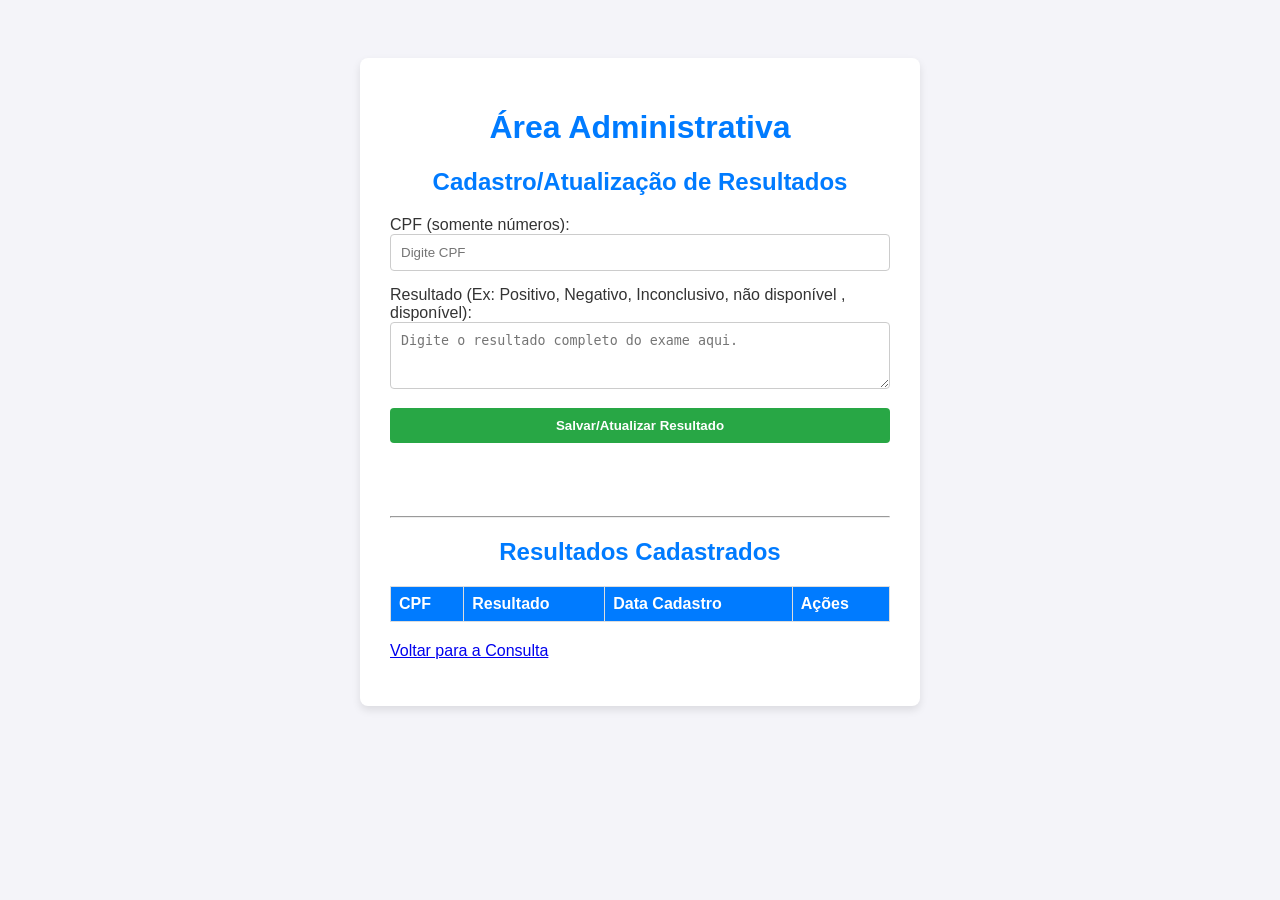
==== admin.html @ 45b91284 "Add files via upload" ====
<!DOCTYPE html>
<html lang="pt-BR">
<head>
    <meta charset="UTF-8">
    <meta name="viewport" content="width=device-width, initial-scale=1.0">
    <title>Admin - Cadastro de Resultados</title>
    <link rel="stylesheet" href="style.css">
</head>
<body>
    <div class="container">
        <h1>Área Administrativa</h1>
        <h2>Cadastro/Atualização de Resultados</h2>

        <form id="formAdmin">
            <label for="cpfAdmin">CPF (somente números):</label>
            <input type="text" id="cpfAdmin" placeholder="Digite CPF" maxlength="11" required>

            <label for="resultadoAdmin">Resultado (Ex: Positivo, Negativo, Inconclusivo, não disponível , disponível):</label>
            <textarea id="resultadoAdmin" rows="3" placeholder="Digite o resultado completo do exame aqui." required></textarea>

            <button type="submit">Salvar/Atualizar Resultado</button>
        </form>

        <div id="mensagemAdmin"></div>

        <hr>

        <h2>Resultados Cadastrados</h2>
        <table id="tabelaResultados">
            <thead>
                <tr>
                    <th>CPF</th>
                    <th>Resultado</th>
                    <th>Data Cadastro</th>
                    <th>Ações</th>
                </tr>
            </thead>
            <tbody>
                </tbody>
        </table>

        <p style="margin-top: 20px;"><a href="index.html">Voltar para a Consulta</a></p>
    </div>

    <script src="script.js"></script>
    <script>
        // Adiciona o listener de envio do formulário
        document.getElementById('formAdmin').addEventListener('submit', function(e) {
            e.preventDefault();
            salvarResultado();
        });
    </script>
</body>
</html>
---- style.css ----
body {
    font-family: Arial, sans-serif;
    background-color: #f4f4f9;
    color: #333;
    display: flex;
    flex-direction: column;
    align-items: center;
    padding-top: 50px;
}

.container {
    background-color: #fff;
    padding: 30px;
    border-radius: 8px;
    box-shadow: 0 4px 8px rgba(0, 0, 0, 0.1);
    width: 90%;
    max-width: 500px;
}

h1, h2 {
    color: #007bff;
    text-align: center;
}

input[type="text"], input[type="submit"], textarea, button {
    width: 100%;
    padding: 10px;
    margin-bottom: 15px;
    border: 1px solid #ccc;
    border-radius: 4px;
    box-sizing: border-box; /* Garante que o padding não aumente a largura total */
}

input[type="submit"], button {
    background-color: #28a745;
    color: white;
    border: none;
    cursor: pointer;
    font-weight: bold;
}

input[type="submit"]:hover, button:hover {
    background-color: #218838;
}

#resultado, #mensagemAdmin {
    margin-top: 20px;
    padding: 15px;
    border-radius: 4px;
    text-align: center;
    font-weight: bold;
}

.positivo { background-color: #ffdddd; color: #dc3545; }
.negativo { background-color: #ddffdd; color: #28a745; }
.invalido { background-color: #ffffdd; color: #ffc107; }

/* Tabela para Admin */
#tabelaResultados {
    width: 100%;
    border-collapse: collapse;
    margin-top: 20px;
}

#tabelaResultados th, #tabelaResultados td {
    border: 1px solid #ddd;
    padding: 8px;
    text-align: left;
}

#tabelaResultados th {
    background-color: #007bff;
    color: white;
}
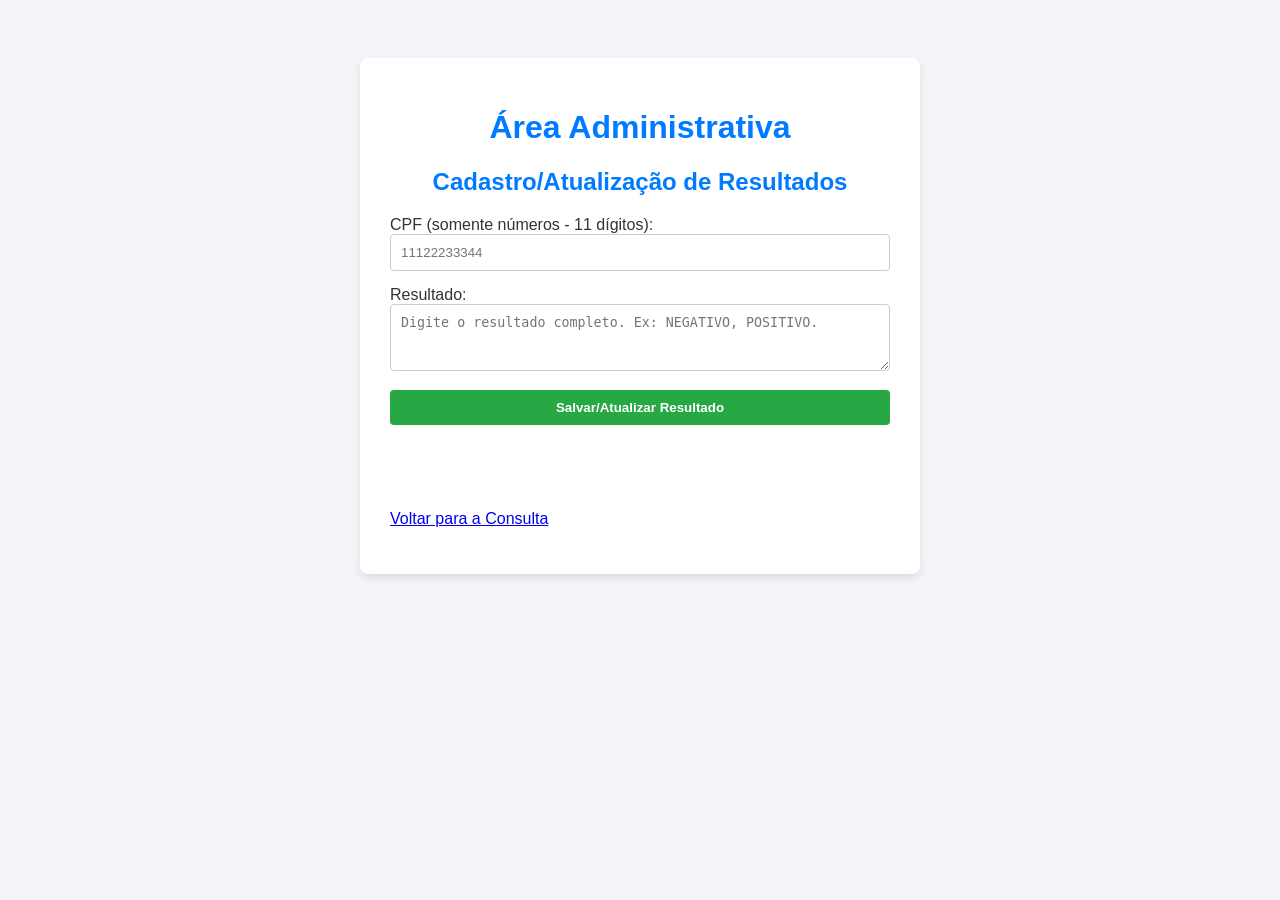
==== commit 641a03b0: "ubs saúde" ====
--- a/admin.html
+++ b/admin.html
@@ -12,33 +12,17 @@
         <h2>Cadastro/Atualização de Resultados</h2>
 
         <form id="formAdmin">
-            <label for="cpfAdmin">CPF (somente números):</label>
-            <input type="text" id="cpfAdmin" placeholder="Digite CPF" maxlength="11" required>
+            <label for="cpfAdmin">CPF (somente números - 11 dígitos):</label>
+            <input type="text" id="cpfAdmin" placeholder="11122233344" maxlength="11" required>
 
-            <label for="resultadoAdmin">Resultado (Ex: Positivo, Negativo, Inconclusivo, não disponível , disponível):</label>
-            <textarea id="resultadoAdmin" rows="3" placeholder="Digite o resultado completo do exame aqui." required></textarea>
+            <label for="resultadoAdmin">Resultado:</label>
+            <textarea id="resultadoAdmin" rows="3" placeholder="Digite o resultado completo. Ex: NEGATIVO, POSITIVO." required></textarea>
 
             <button type="submit">Salvar/Atualizar Resultado</button>
         </form>
 
         <div id="mensagemAdmin"></div>
-
-        <hr>
-
-        <h2>Resultados Cadastrados</h2>
-        <table id="tabelaResultados">
-            <thead>
-                <tr>
-                    <th>CPF</th>
-                    <th>Resultado</th>
-                    <th>Data Cadastro</th>
-                    <th>Ações</th>
-                </tr>
-            </thead>
-            <tbody>
-                </tbody>
-        </table>
-
+        
         <p style="margin-top: 20px;"><a href="index.html">Voltar para a Consulta</a></p>
     </div>
 
@@ -47,7 +31,7 @@
         // Adiciona o listener de envio do formulário
         document.getElementById('formAdmin').addEventListener('submit', function(e) {
             e.preventDefault();
-            salvarResultado();
+            salvarResultado(); // Chama a função que usa a API do Google Sheets
         });
     </script>
 </body>
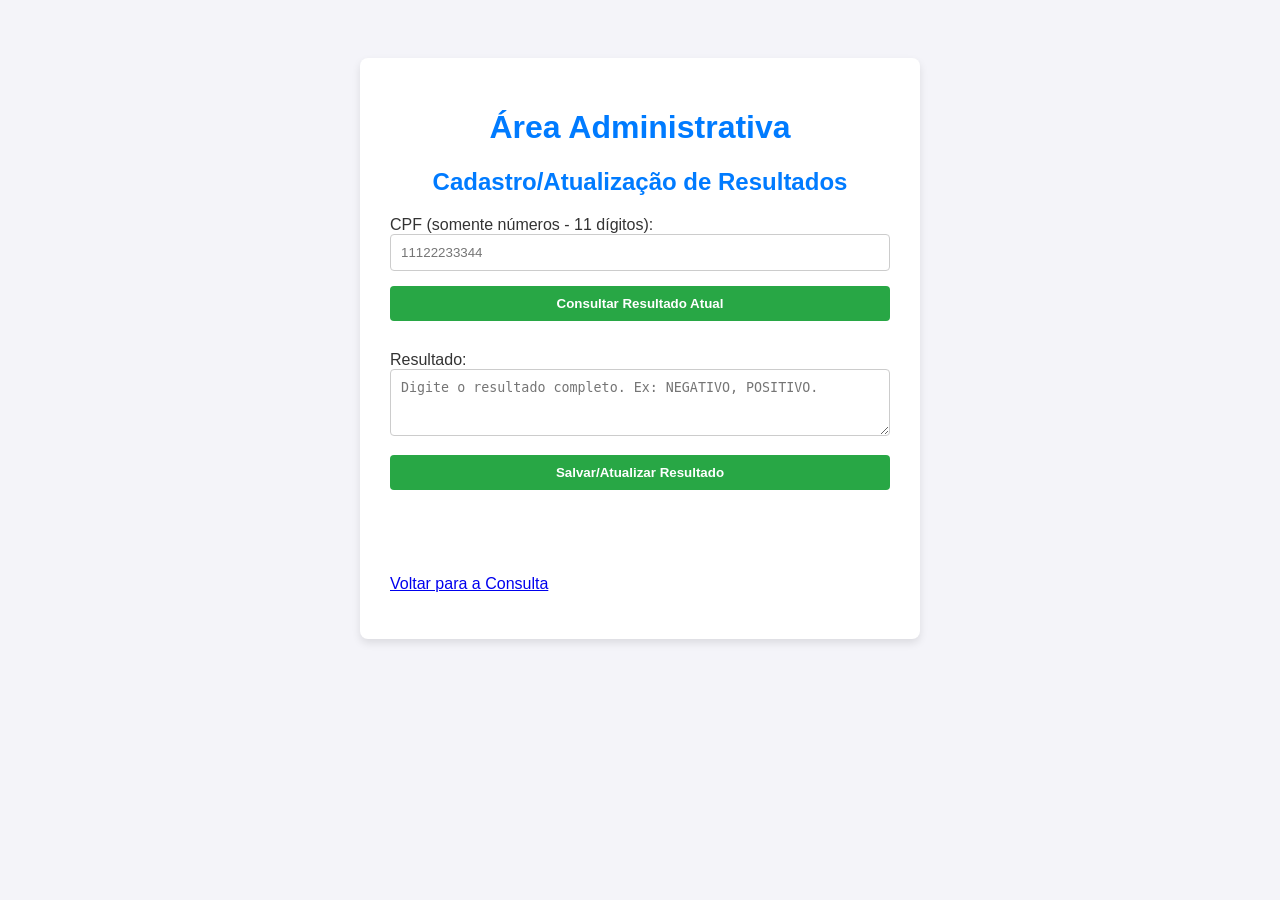
==== commit 33d5e2ab: "Add files via upload" ====
--- a/admin.html
+++ b/admin.html
@@ -15,6 +15,10 @@
             <label for="cpfAdmin">CPF (somente números - 11 dígitos):</label>
             <input type="text" id="cpfAdmin" placeholder="11122233344" maxlength="11" required>
 
+            <button type="button" onclick="consultarResultadoAdmin()">Consultar Resultado Atual</button>
+            
+            <div id="consultaRapidaResultado" style="margin-bottom: 15px;">
+                </div>
             <label for="resultadoAdmin">Resultado:</label>
             <textarea id="resultadoAdmin" rows="3" placeholder="Digite o resultado completo. Ex: NEGATIVO, POSITIVO." required></textarea>
 
